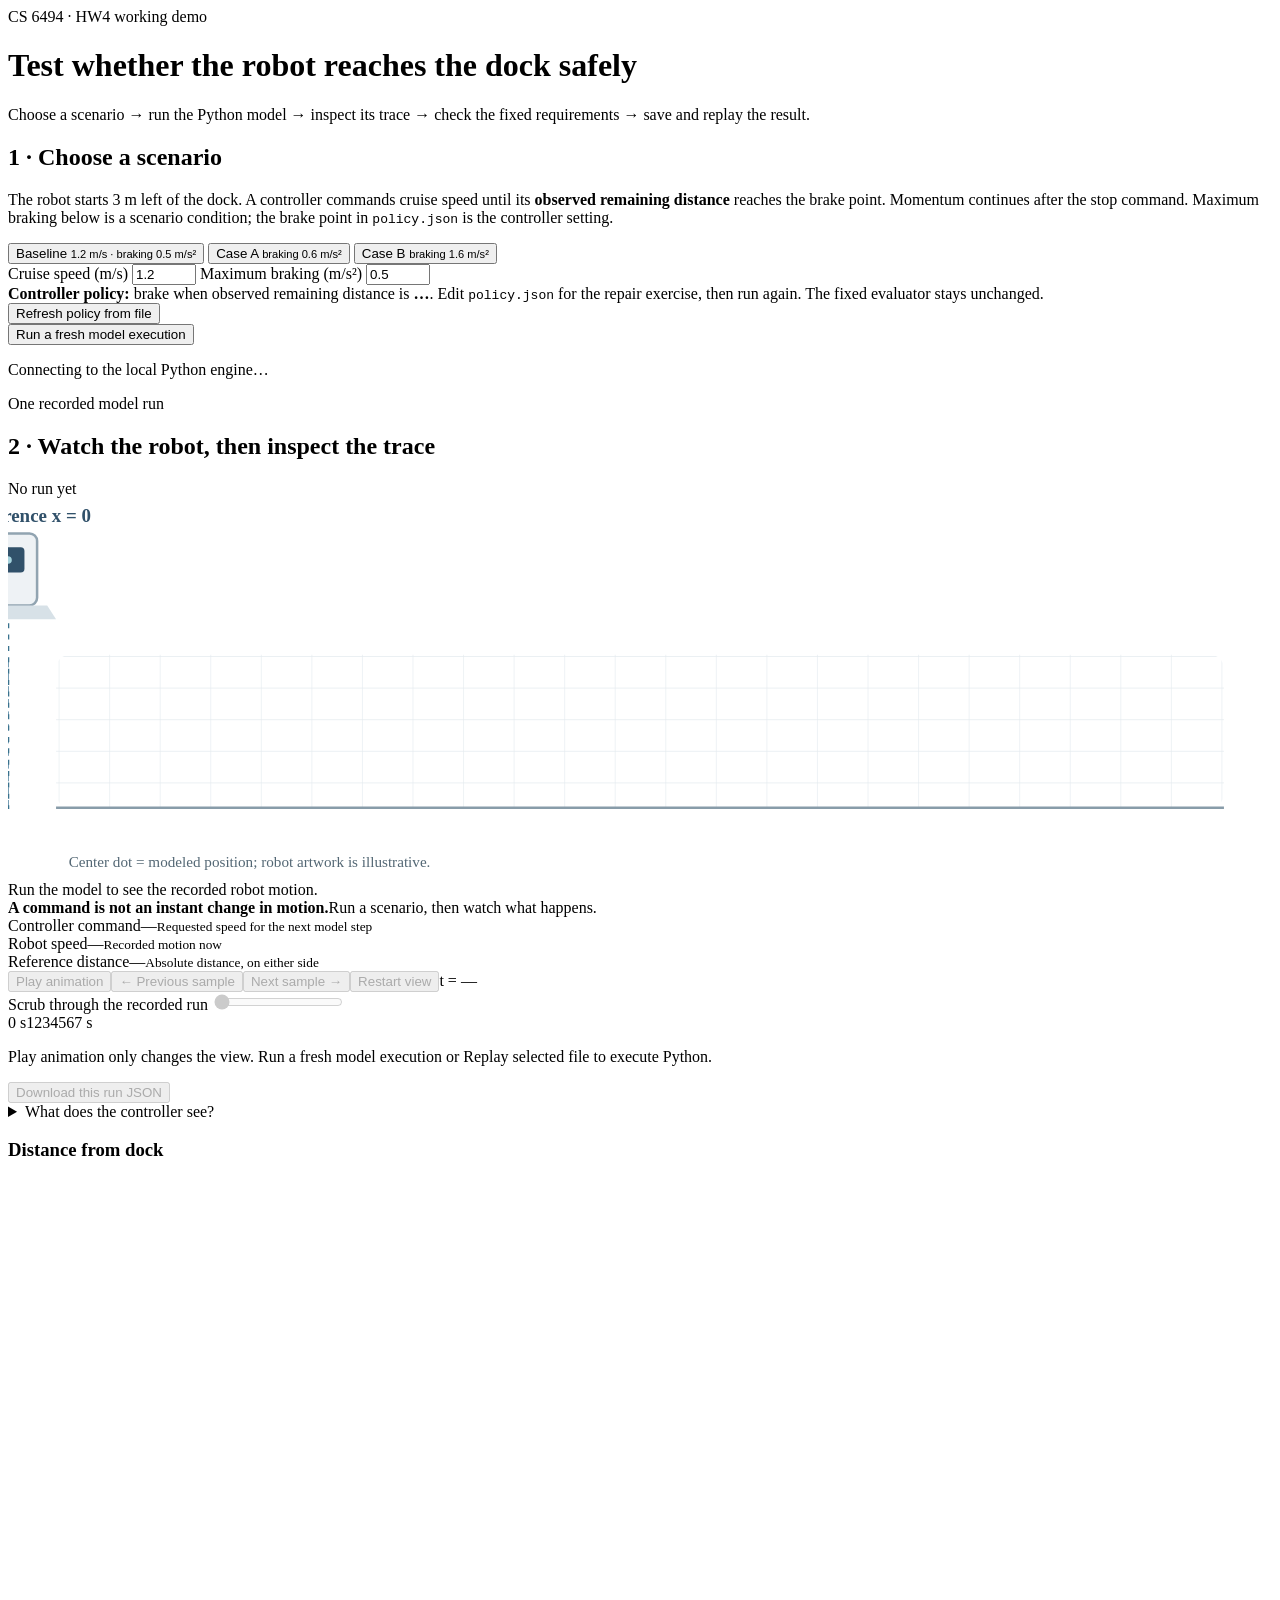
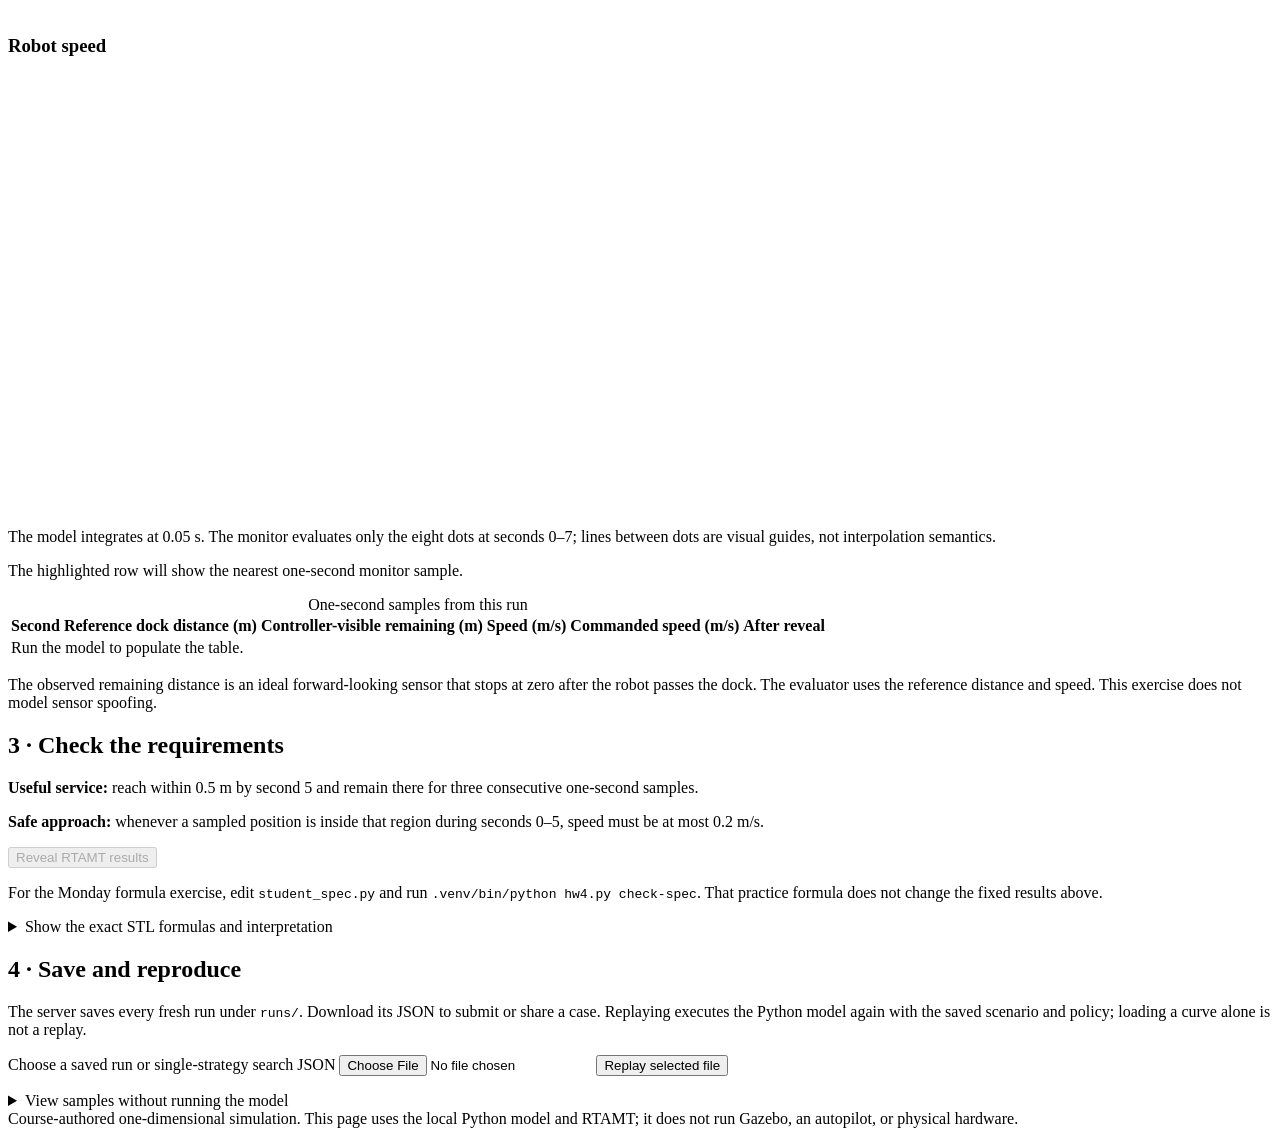
==== labs/robot-docking-hw4/index.html @ 7ea054b8 "Add HW4 robot docking student starter and STL exercise" ====
<!doctype html>
<html lang="en">
<head>
  <meta charset="utf-8">
  <meta name="viewport" content="width=device-width,initial-scale=1">
  <title>HW4 robot docking lab — CS 6494</title>
  <link rel="stylesheet" href="/style.css">
  <script src="/app.js" defer></script>
</head>
<body>
  <header>
    <div class="eyebrow">CS 6494 · HW4 working demo</div>
    <h1>Test whether the robot reaches the dock safely</h1>
    <p>Choose a scenario → run the Python model → inspect its trace → check the fixed requirements → save and replay the result.</p>
  </header>
  <main>
    <section class="panel controls" aria-labelledby="choose-heading">
      <h2 id="choose-heading">1 · Choose a scenario</h2>
      <p>The robot starts 3 m left of the dock. A controller commands cruise speed until its <strong>observed remaining distance</strong> reaches the brake point. Momentum continues after the stop command. Maximum braking below is a scenario condition; the brake point in <code>policy.json</code> is the controller setting.</p>
      <div class="presets">
        <button type="button" id="preset-baseline">Baseline <small>1.2 m/s · braking 0.5 m/s²</small></button>
        <button type="button" id="preset-a">Case A <small>braking 0.6 m/s²</small></button>
        <button type="button" id="preset-b">Case B <small>braking 1.6 m/s²</small></button>
      </div>
      <label for="speed">Cruise speed (m/s)</label>
      <input id="speed" type="number" min="0.3" max="1.8" step="0.05" value="1.2">
      <label for="braking">Maximum braking (m/s²)</label>
      <input id="braking" type="number" min="0.2" max="2.5" step="0.05" value="0.5">
      <div class="policy"><strong>Controller policy:</strong> brake when observed remaining distance is <strong id="brake-at">…</strong>. Edit <code>policy.json</code> for the repair exercise, then run again. The fixed evaluator stays unchanged.</div>
      <button type="button" id="refresh-policy" class="quiet">Refresh policy from file</button>
      <div class="action-row"><button type="button" id="run" class="primary">Run a fresh model execution</button></div>
      <p id="status" role="status" aria-live="polite">Connecting to the local Python engine…</p>
    </section>

    <section class="panel visual" aria-labelledby="trace-heading">
      <div class="section-line"><div><span class="eyebrow">One recorded model run</span><h2 id="trace-heading">2 · Watch the robot, then inspect the trace</h2></div><span id="run-id" class="run-id">No run yet</span></div>
      <div class="scene-wrap">
        <svg id="scene" viewBox="0 0 1000 300" role="img" aria-labelledby="scene-title scene-description">
          <title id="scene-title">Robot and docking region</title>
          <desc id="scene-description">A wheeled delivery robot moves along one track. The floor dot at its center is the modeled point position. The dock marker is not a wall or collision model.</desc>
          <defs><pattern id="track-grid" width="40" height="25" patternUnits="userSpaceOnUse"><path d="M40 0H0V25" fill="none" stroke="#e5ebef"/></pattern></defs>
          <rect x="38" y="124" width="924" height="121" rx="11" fill="url(#track-grid)"/>
          <rect id="service-zone" y="128" height="116" rx="6" fill="#e6f0f5"/>
          <line id="zone-left" y1="129" y2="245" stroke="#6692ac" stroke-dasharray="5 5"/>
          <line id="zone-right" y1="129" y2="245" stroke="#6692ac" stroke-dasharray="5 5"/>
          <line x1="38" y1="245" x2="962" y2="245" stroke="#889ca9" stroke-width="2"/>
          <line id="dock-line" y1="99" y2="246" stroke="#39728e" stroke-width="2" stroke-dasharray="4 5"/>
          <g id="dock-marker"><rect x="-23" y="28" width="46" height="57" rx="6" fill="#eef2f5" stroke="#91a4b1" stroke-width="2"/><rect x="-13" y="39" width="26" height="20" rx="3" fill="#31516a"/><circle cy="49" r="3" fill="#a5d3dd"/><path d="M-31 85H31L38 96H-38Z" fill="#d7e1e7"/></g>
          <text id="dock-label" y="19" text-anchor="middle" fill="#31516a" font-size="15" font-weight="700">Dock reference x = 0</text>
          <text id="zone-label" y="117" text-anchor="end" fill="#31516a" font-size="13">Within ±0.5 m →</text>
          <g id="scene-ticks" fill="#536774" font-size="12" text-anchor="middle"></g>
          <text id="scene-time" x="52" y="30" fill="#243746" font-size="17" font-weight="700"></text>
          <text id="scene-position" x="948" y="292" text-anchor="end" fill="#243746" font-size="14" font-weight="700"></text>
          <g id="robot-figure" visibility="hidden">
            <ellipse cy="231" rx="46" ry="7" fill="#243746" opacity=".12"/>
            <rect x="-38" y="161" width="76" height="52" rx="12" fill="#f7fafb" stroke="#526775" stroke-width="2"/>
            <path d="M-37 193H37V204Q37 213 28 213H-28Q-37 213-37 204Z" fill="#aa1029"/>
            <rect x="-24" y="138" width="45" height="23" rx="4" fill="#d7bd93" stroke="#a58e66"/><path d="M-3 139V161" stroke="#f7eacb" stroke-width="6"/>
            <rect x="25" y="170" width="13" height="11" rx="3" fill="#31516a"/><circle cx="31" cy="175" r="2.5" fill="#a9d9e6"/>
            <circle cx="-22" cy="212" r="10" fill="#273d4d"/><circle cx="22" cy="212" r="10" fill="#273d4d"/><circle cx="-22" cy="212" r="4" fill="#9db0bc"/><circle cx="22" cy="212" r="4" fill="#9db0bc"/>
            <line y1="226" y2="242" stroke="#182634" stroke-width="2"/><circle cy="244" r="4.5" fill="#182634"/>
            <g id="robot-command"><rect x="-68" y="99" width="136" height="28" rx="6" fill="#fff2df" stroke="#d4bb8b"/><text id="robot-command-text" y="118" text-anchor="middle" fill="#735116" font-size="12" font-weight="700"></text></g>
          </g>
          <text x="48" y="292" fill="#536774" font-size="12">Center dot = modeled position; robot artwork is illustrative.</text>
        </svg>
        <div id="scene-empty" class="scene-empty">Run the model to see the recorded robot motion.</div>
      </div>
      <div class="moment" aria-live="polite"><strong id="moment-summary">A command is not an instant change in motion.</strong><span id="moment-detail">Run a scenario, then watch what happens.</span></div>
      <div class="readout-grid">
        <div><span>Controller command</span><output id="command-value">—</output><small>Requested speed for the next model step</small></div>
        <div><span>Robot speed</span><output id="speed-value">—</output><small>Recorded motion now</small></div>
        <div><span>Reference distance</span><output id="distance-value">—</output><small>Absolute distance, on either side</small></div>
      </div>
      <div class="playback-controls">
        <div class="action-row"><button type="button" id="animate" class="quiet" disabled>Play animation</button><button type="button" id="previous-sample" class="quiet" disabled>← Previous sample</button><button type="button" id="next-sample" class="quiet" disabled>Next sample →</button><button type="button" id="restart-view" class="quiet" disabled>Restart view</button><span id="playback-time" class="playback-time">t = —</span></div>
        <label for="playhead">Scrub through the recorded run</label>
        <input id="playhead" type="range" min="0" max="7" step="1" value="0" disabled aria-label="Time in the recorded run">
        <div class="timeline-ticks" aria-hidden="true"><span>0 s</span><span>1</span><span>2</span><span>3</span><span>4</span><span>5</span><span>6</span><span>7 s</span></div>
        <p id="playback-note" class="muted">Play animation only changes the view. Run a fresh model execution or Replay selected file to execute Python.</p>
        <div class="action-row"><button type="button" id="download" class="quiet" disabled>Download this run JSON</button></div>
      </div>
      <details class="observation"><summary>What does the controller see?</summary><div class="observation-values"><div>Forward-looking remaining distance <output id="observed-value">—</output></div><div>Reference distance <output id="reference-value">—</output></div><div>Signed position <output id="signed-value">—</output></div></div><p>The controller's remaining-distance observation stops at zero after the robot passes the dock. Reference distance can increase again. This is the supplied observation model, not sensor spoofing.</p></details>
      <div class="charts">
        <div><h3>Distance from dock</h3><svg id="distance-chart" viewBox="0 0 760 260" role="group" aria-label="Distance at one-second samples; choose a dot to move the robot"></svg></div>
        <div><h3>Robot speed</h3><svg id="speed-chart" viewBox="0 0 760 260" role="group" aria-label="Speed at one-second samples; choose a dot to move the robot"></svg></div>
      </div>
      <p class="muted">The model integrates at 0.05 s. The monitor evaluates only the eight dots at seconds 0–7; lines between dots are visual guides, not interpolation semantics.</p>
      <p id="sample-focus" class="muted">The highlighted row will show the nearest one-second monitor sample.</p>
      <p id="trace-highlights" class="trace-highlights" hidden></p>
      <div class="table-wrap"><table><caption>One-second samples from this run</caption><thead><tr><th scope="col">Second</th><th scope="col">Reference dock distance (m)</th><th scope="col">Controller-visible remaining (m)</th><th scope="col">Speed (m/s)</th><th scope="col">Commanded speed (m/s)</th><th scope="col">After reveal</th></tr></thead><tbody id="sample-rows"><tr><td colspan="6">Run the model to populate the table.</td></tr></tbody></table></div>
      <p class="muted">The observed remaining distance is an ideal forward-looking sensor that stops at zero after the robot passes the dock. The evaluator uses the reference distance and speed. This exercise does not model sensor spoofing.</p>
    </section>

    <section class="panel requirements" aria-labelledby="check-heading">
      <h2 id="check-heading">3 · Check the requirements</h2>
      <p><strong>Useful service:</strong> reach within 0.5 m by second 5 and remain there for three consecutive one-second samples.</p>
      <p><strong>Safe approach:</strong> whenever a sampled position is inside that region during seconds 0–5, speed must be at most 0.2 m/s.</p>
      <button type="button" id="reveal" class="primary" disabled>Reveal RTAMT results</button>
      <div id="results" class="results" hidden></div>
      <p class="muted">For the Monday formula exercise, edit <code>student_spec.py</code> and run <code>.venv/bin/python hw4.py check-spec</code>. That practice formula does not change the fixed results above.</p>
      <details><summary>Show the exact STL formulas and interpretation</summary><pre id="formulae"></pre><p>RTAMT uses discrete time at one-second spacing. The speed formula uses dimensionless distance and speed terms scaled by 0.5 m and 0.2 m/s; its score is not added to a margin in metres. At zero robustness, inspect strict versus inclusive predicates. If the robot never enters, the conditional speed rule is logically true, while its antecedent is marked NOT EXERCISED; that does not demonstrate safe docking.</p></details>
    </section>

    <section class="panel replay" aria-labelledby="replay-heading">
      <h2 id="replay-heading">4 · Save and reproduce</h2>
      <p>The server saves every fresh run under <code>runs/</code>. Download its JSON to submit or share a case. Replaying executes the Python model again with the saved scenario and policy; loading a curve alone is not a replay.</p>
      <label for="saved-file">Choose a saved run or single-strategy search JSON</label>
      <input id="saved-file" type="file" accept="application/json,.json">
      <button type="button" id="replay-file" class="quiet">Replay selected file</button>
      <p id="replay-status" role="status" aria-live="polite"></p>
      <details><summary>View samples without running the model</summary><p>Use this only to inspect a saved JSON record. It does not verify the file, execute Python, or calculate a new verdict. A record with only one-second states will show sample-only playback.</p><label for="view-file">Saved JSON to view</label><input id="view-file" type="file" accept="application/json,.json"><button type="button" id="view-file-button" class="quiet">View saved values only</button><p id="view-status" role="status" aria-live="polite"></p></details>
    </section>
  </main>
  <footer>Course-authored one-dimensional simulation. This page uses the local Python model and RTAMT; it does not run Gazebo, an autopilot, or physical hardware.</footer>
</body>
</html>
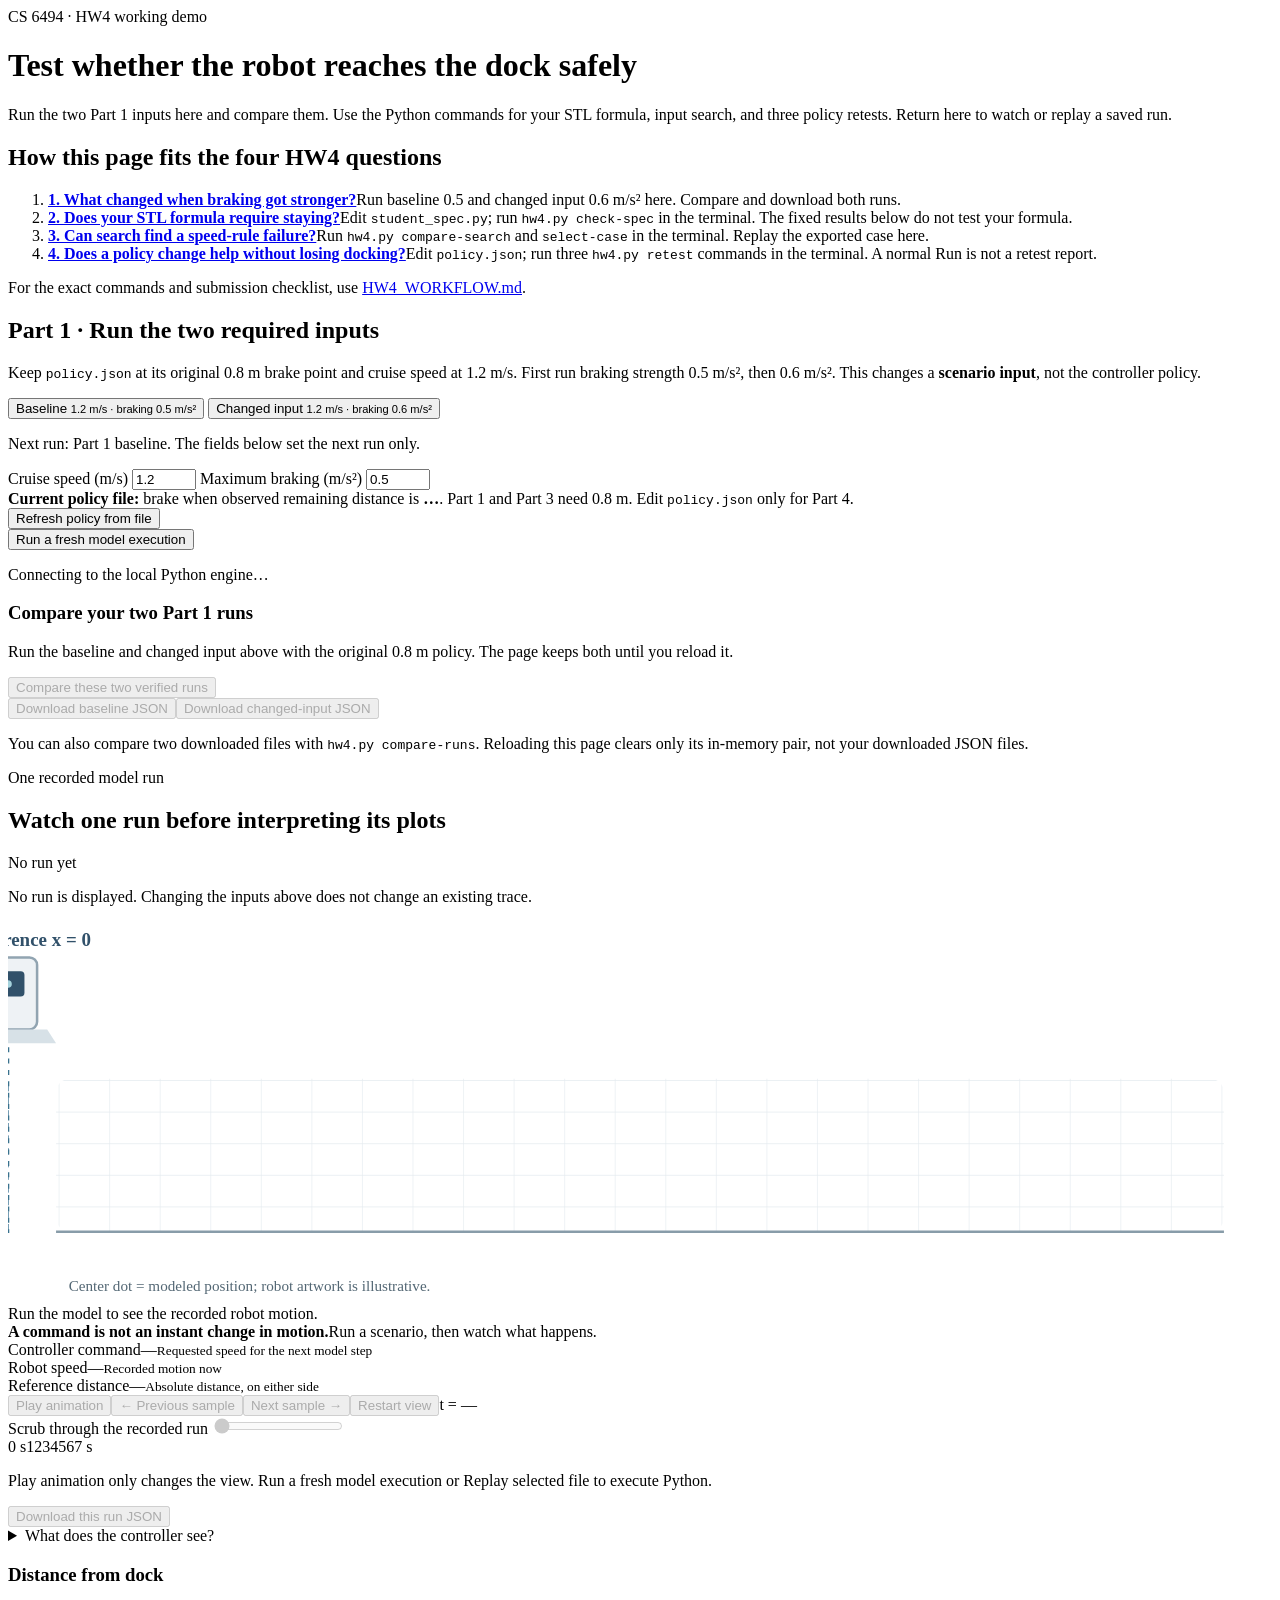
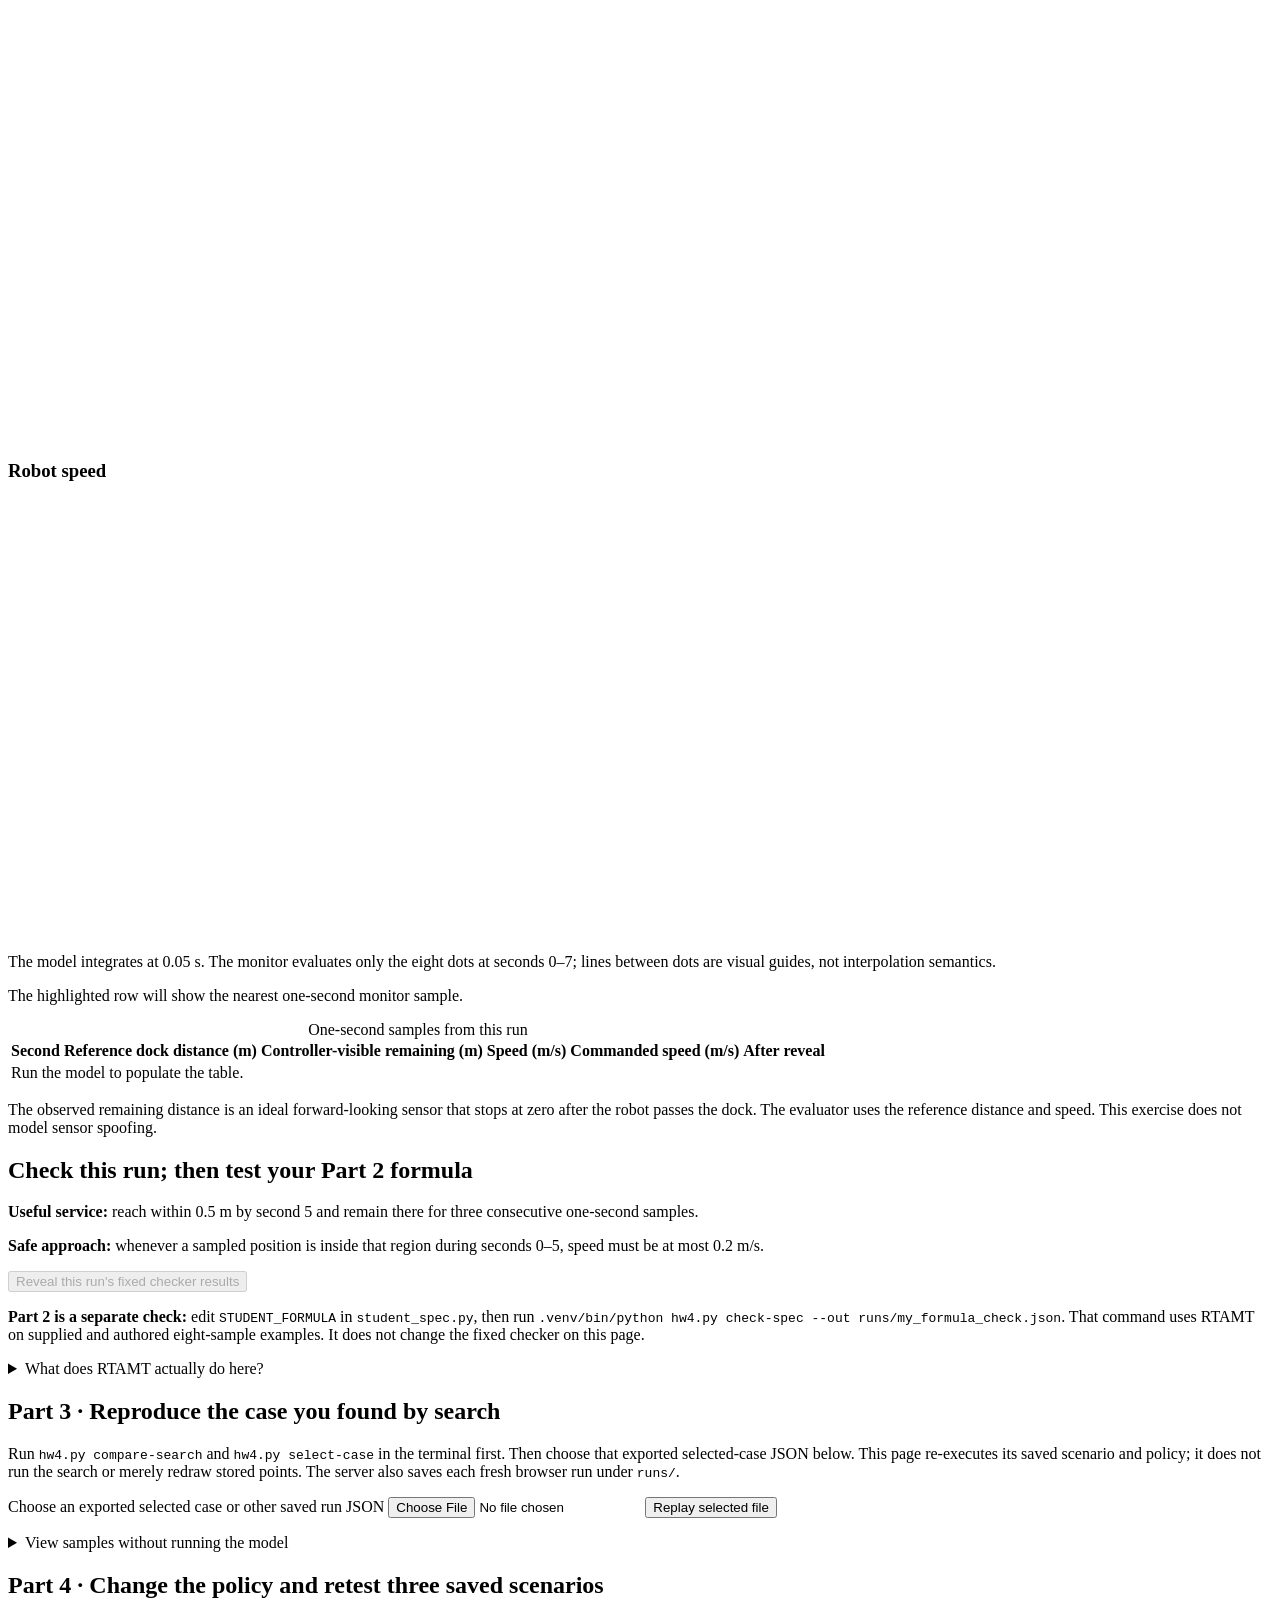
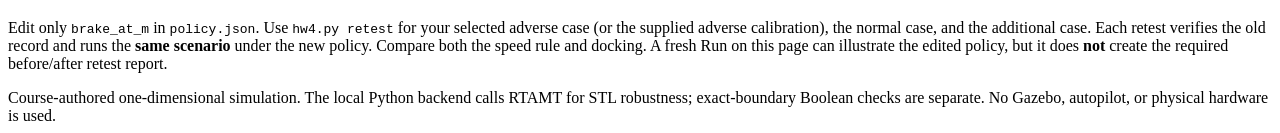
==== commit afcf8455: "Align HW4 demo with assignment workflow and show RTAMT role" ====
--- a/labs/robot-docking-hw4/index.html
+++ b/labs/robot-docking-hw4/index.html
@@ -11,29 +11,48 @@
   <header>
     <div class="eyebrow">CS 6494 · HW4 working demo</div>
     <h1>Test whether the robot reaches the dock safely</h1>
-    <p>Choose a scenario → run the Python model → inspect its trace → check the fixed requirements → save and replay the result.</p>
+    <p>Run the two Part 1 inputs here and compare them. Use the Python commands for your STL formula, input search, and three policy retests. Return here to watch or replay a saved run.</p>
   </header>
+  <nav class="homework-map" aria-label="How this page fits HW4">
+    <h2>How this page fits the four HW4 questions</h2>
+    <ol>
+      <li><a href="#part1"><strong>1. What changed when braking got stronger?</strong></a><span>Run baseline 0.5 and changed input 0.6 m/s² here. Compare and download both runs.</span></li>
+      <li><a href="#part2"><strong>2. Does your STL formula require staying?</strong></a><span>Edit <code>student_spec.py</code>; run <code>hw4.py check-spec</code> in the terminal. The fixed results below do not test your formula.</span></li>
+      <li><a href="#part3"><strong>3. Can search find a speed-rule failure?</strong></a><span>Run <code>hw4.py compare-search</code> and <code>select-case</code> in the terminal. Replay the exported case here.</span></li>
+      <li><a href="#part4"><strong>4. Does a policy change help without losing docking?</strong></a><span>Edit <code>policy.json</code>; run three <code>hw4.py retest</code> commands in the terminal. A normal Run is not a retest report.</span></li>
+    </ol>
+    <p>For the exact commands and submission checklist, use <a href="https://github.com/iotrustlab-teaching/cs6494-fall2026-students/blob/main/labs/robot-docking-hw4/HW4_WORKFLOW.md">HW4_WORKFLOW.md</a>.</p>
+  </nav>
   <main>
-    <section class="panel controls" aria-labelledby="choose-heading">
-      <h2 id="choose-heading">1 · Choose a scenario</h2>
-      <p>The robot starts 3 m left of the dock. A controller commands cruise speed until its <strong>observed remaining distance</strong> reaches the brake point. Momentum continues after the stop command. Maximum braking below is a scenario condition; the brake point in <code>policy.json</code> is the controller setting.</p>
+    <section class="panel controls" id="part1" aria-labelledby="choose-heading">
+      <h2 id="choose-heading">Part 1 · Run the two required inputs</h2>
+      <p>Keep <code>policy.json</code> at its original 0.8 m brake point and cruise speed at 1.2 m/s. First run braking strength 0.5 m/s², then 0.6 m/s². This changes a <strong>scenario input</strong>, not the controller policy.</p>
       <div class="presets">
-        <button type="button" id="preset-baseline">Baseline <small>1.2 m/s · braking 0.5 m/s²</small></button>
-        <button type="button" id="preset-a">Case A <small>braking 0.6 m/s²</small></button>
-        <button type="button" id="preset-b">Case B <small>braking 1.6 m/s²</small></button>
+        <button type="button" id="preset-baseline" aria-pressed="true">Baseline <small>1.2 m/s · braking 0.5 m/s²</small></button>
+        <button type="button" id="preset-a" aria-pressed="false">Changed input <small>1.2 m/s · braking 0.6 m/s²</small></button>
       </div>
+      <p id="next-run-role" class="muted">Next run: Part 1 baseline. The fields below set the next run only.</p>
       <label for="speed">Cruise speed (m/s)</label>
       <input id="speed" type="number" min="0.3" max="1.8" step="0.05" value="1.2">
       <label for="braking">Maximum braking (m/s²)</label>
       <input id="braking" type="number" min="0.2" max="2.5" step="0.05" value="0.5">
-      <div class="policy"><strong>Controller policy:</strong> brake when observed remaining distance is <strong id="brake-at">…</strong>. Edit <code>policy.json</code> for the repair exercise, then run again. The fixed evaluator stays unchanged.</div>
+      <div class="policy"><strong>Current policy file:</strong> brake when observed remaining distance is <strong id="brake-at">…</strong>. Part 1 and Part 3 need 0.8 m. Edit <code>policy.json</code> only for Part 4.</div>
       <button type="button" id="refresh-policy" class="quiet">Refresh policy from file</button>
       <div class="action-row"><button type="button" id="run" class="primary">Run a fresh model execution</button></div>
       <p id="status" role="status" aria-live="polite">Connecting to the local Python engine…</p>
+      <div class="part1-compare">
+        <h3>Compare your two Part 1 runs</h3>
+        <p id="part1-status" role="status">Run the baseline and changed input above with the original 0.8 m policy. The page keeps both until you reload it.</p>
+        <button type="button" id="compare-part1" class="quiet" disabled>Compare these two verified runs</button>
+        <div id="compare-results" class="results" hidden></div>
+        <div class="action-row"><button type="button" id="download-baseline" class="quiet" disabled>Download baseline JSON</button><button type="button" id="download-changed" class="quiet" disabled>Download changed-input JSON</button><button type="button" id="download-comparison" class="quiet" hidden>Download comparison JSON</button></div>
+        <p class="muted">You can also compare two downloaded files with <code>hw4.py compare-runs</code>. Reloading this page clears only its in-memory pair, not your downloaded JSON files.</p>
+      </div>
     </section>
 
     <section class="panel visual" aria-labelledby="trace-heading">
-      <div class="section-line"><div><span class="eyebrow">One recorded model run</span><h2 id="trace-heading">2 · Watch the robot, then inspect the trace</h2></div><span id="run-id" class="run-id">No run yet</span></div>
+      <div class="section-line"><div><span class="eyebrow">One recorded model run</span><h2 id="trace-heading">Watch one run before interpreting its plots</h2></div><span id="run-id" class="run-id">No run yet</span></div>
+      <p id="shown-run" class="shown-run">No run is displayed. Changing the inputs above does not change an existing trace.</p>
       <div class="scene-wrap">
         <svg id="scene" viewBox="0 0 1000 300" role="img" aria-labelledby="scene-title scene-description">
           <title id="scene-title">Robot and docking region</title>
@@ -91,26 +110,30 @@
       <p class="muted">The observed remaining distance is an ideal forward-looking sensor that stops at zero after the robot passes the dock. The evaluator uses the reference distance and speed. This exercise does not model sensor spoofing.</p>
     </section>
 
-    <section class="panel requirements" aria-labelledby="check-heading">
-      <h2 id="check-heading">3 · Check the requirements</h2>
+    <section class="panel requirements" id="part2" aria-labelledby="check-heading">
+      <h2 id="check-heading">Check this run; then test your Part 2 formula</h2>
       <p><strong>Useful service:</strong> reach within 0.5 m by second 5 and remain there for three consecutive one-second samples.</p>
       <p><strong>Safe approach:</strong> whenever a sampled position is inside that region during seconds 0–5, speed must be at most 0.2 m/s.</p>
-      <button type="button" id="reveal" class="primary" disabled>Reveal RTAMT results</button>
+      <button type="button" id="reveal" class="primary" disabled>Reveal this run's fixed checker results</button>
       <div id="results" class="results" hidden></div>
-      <p class="muted">For the Monday formula exercise, edit <code>student_spec.py</code> and run <code>.venv/bin/python hw4.py check-spec</code>. That practice formula does not change the fixed results above.</p>
-      <details><summary>Show the exact STL formulas and interpretation</summary><pre id="formulae"></pre><p>RTAMT uses discrete time at one-second spacing. The speed formula uses dimensionless distance and speed terms scaled by 0.5 m and 0.2 m/s; its score is not added to a margin in metres. At zero robustness, inspect strict versus inclusive predicates. If the robot never enters, the conditional speed rule is logically true, while its antecedent is marked NOT EXERCISED; that does not demonstrate safe docking.</p></details>
+      <p><strong>Part 2 is a separate check:</strong> edit <code>STUDENT_FORMULA</code> in <code>student_spec.py</code>, then run <code>.venv/bin/python hw4.py check-spec --out runs/my_formula_check.json</code>. That command uses RTAMT on supplied and authored eight-sample examples. It does not change the fixed checker on this page.</p>
+      <details><summary>What does RTAMT actually do here?</summary><p>The Python model produces motion states every 0.05 s. We extract eight whole-second samples. RTAMT evaluates the fixed STL formulas on those samples and returns service and speed robustness scores. A direct check of the same samples decides PASS/FAIL at exact inclusive boundaries, where a zero score alone can be ambiguous. The Part 3 PSY-TaLiRo search minimizes RTAMT's fixed speed score; it does not search your editable student formula.</p><pre id="formulae"></pre><p>The speed formula uses dimensionless distance and speed terms scaled by 0.5 m and 0.2 m/s; its score is not added to a margin in metres. If the robot never enters, the conditional speed rule is logically true but marked NOT EXERCISED; that does not demonstrate docking.</p></details>
     </section>
 
-    <section class="panel replay" aria-labelledby="replay-heading">
-      <h2 id="replay-heading">4 · Save and reproduce</h2>
-      <p>The server saves every fresh run under <code>runs/</code>. Download its JSON to submit or share a case. Replaying executes the Python model again with the saved scenario and policy; loading a curve alone is not a replay.</p>
-      <label for="saved-file">Choose a saved run or single-strategy search JSON</label>
+    <section class="panel replay" id="part3" aria-labelledby="replay-heading">
+      <h2 id="replay-heading">Part 3 · Reproduce the case you found by search</h2>
+      <p>Run <code>hw4.py compare-search</code> and <code>hw4.py select-case</code> in the terminal first. Then choose that exported selected-case JSON below. This page re-executes its saved scenario and policy; it does not run the search or merely redraw stored points. The server also saves each fresh browser run under <code>runs/</code>.</p>
+      <label for="saved-file">Choose an exported selected case or other saved run JSON</label>
       <input id="saved-file" type="file" accept="application/json,.json">
       <button type="button" id="replay-file" class="quiet">Replay selected file</button>
       <p id="replay-status" role="status" aria-live="polite"></p>
       <details><summary>View samples without running the model</summary><p>Use this only to inspect a saved JSON record. It does not verify the file, execute Python, or calculate a new verdict. A record with only one-second states will show sample-only playback.</p><label for="view-file">Saved JSON to view</label><input id="view-file" type="file" accept="application/json,.json"><button type="button" id="view-file-button" class="quiet">View saved values only</button><p id="view-status" role="status" aria-live="polite"></p></details>
     </section>
+    <section class="panel followup" id="part4" aria-labelledby="part4-heading">
+      <h2 id="part4-heading">Part 4 · Change the policy and retest three saved scenarios</h2>
+      <p>Edit only <code>brake_at_m</code> in <code>policy.json</code>. Use <code>hw4.py retest</code> for your selected adverse case (or the supplied adverse calibration), the normal case, and the additional case. Each retest verifies the old record and runs the <strong>same scenario</strong> under the new policy. Compare both the speed rule and docking. A fresh Run on this page can illustrate the edited policy, but it does <strong>not</strong> create the required before/after retest report.</p>
+    </section>
   </main>
-  <footer>Course-authored one-dimensional simulation. This page uses the local Python model and RTAMT; it does not run Gazebo, an autopilot, or physical hardware.</footer>
+  <footer>Course-authored one-dimensional simulation. The local Python backend calls RTAMT for STL robustness; exact-boundary Boolean checks are separate. No Gazebo, autopilot, or physical hardware is used.</footer>
 </body>
 </html>
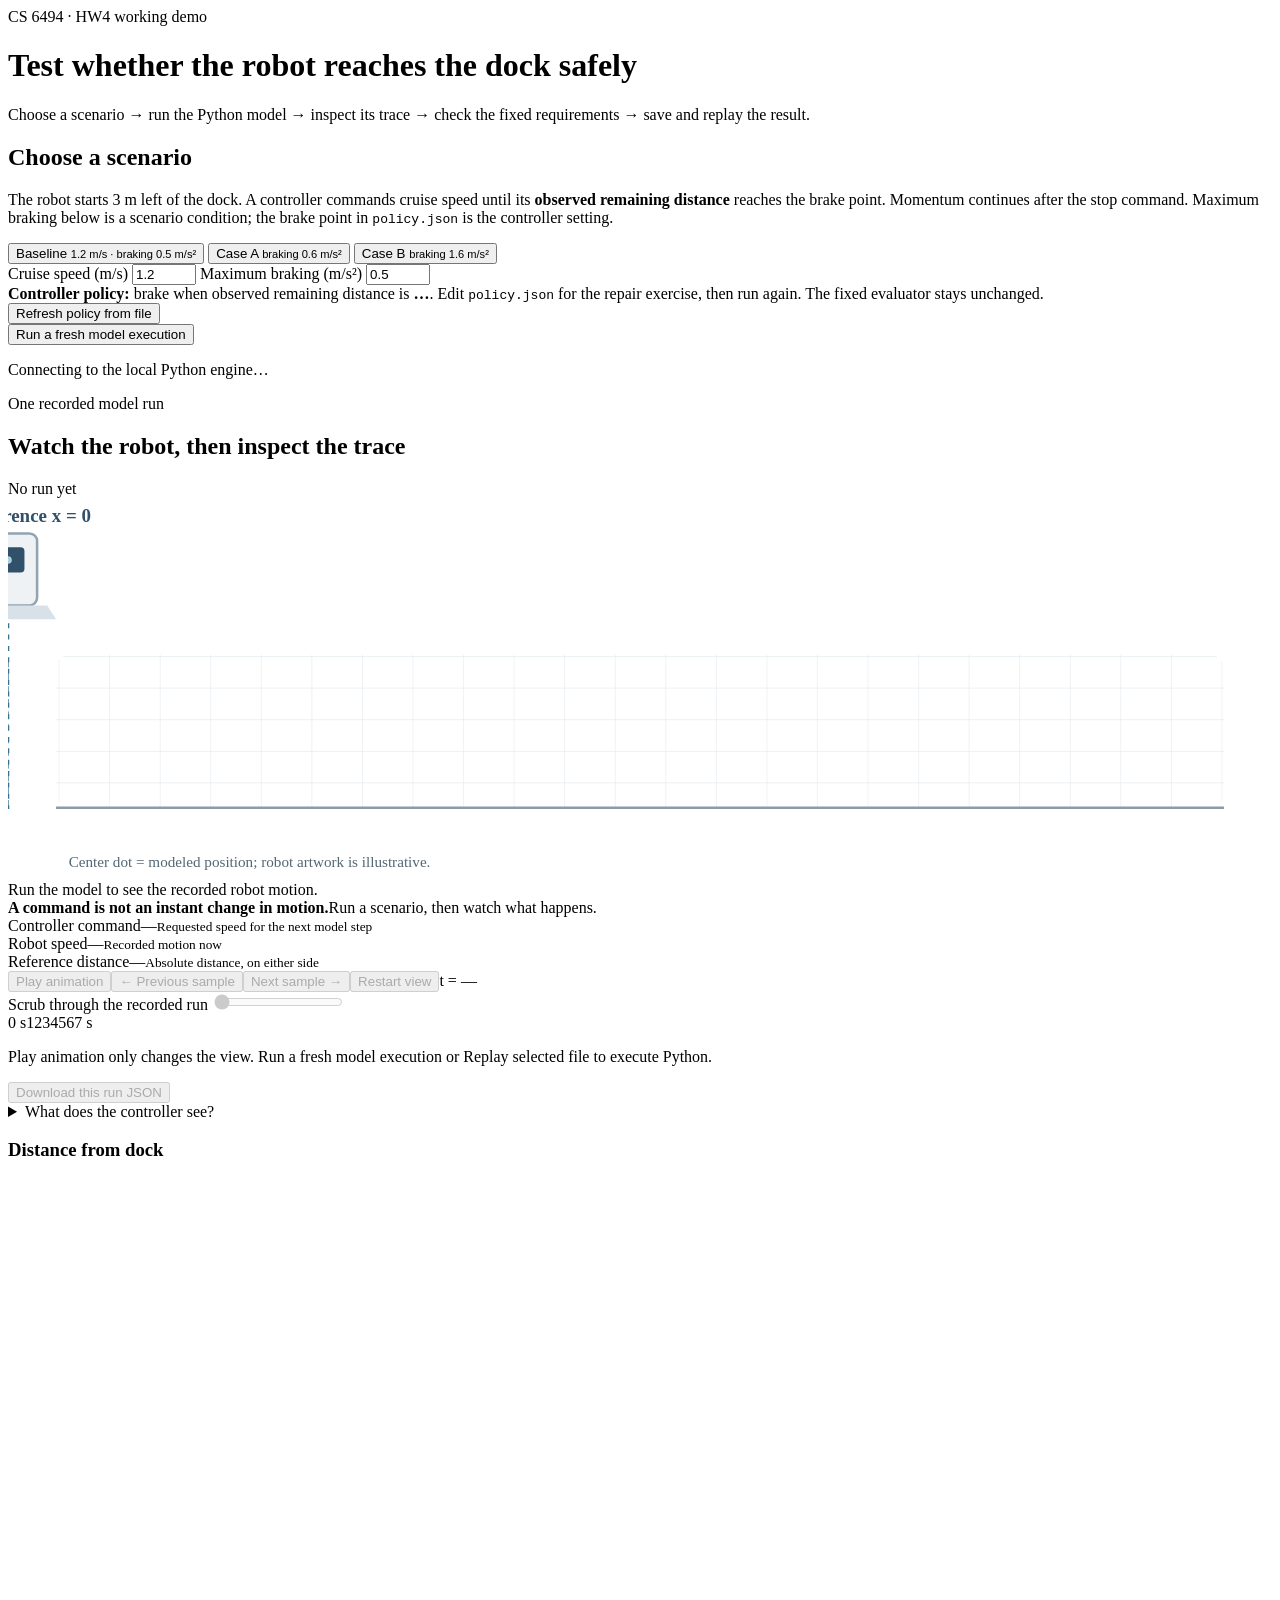
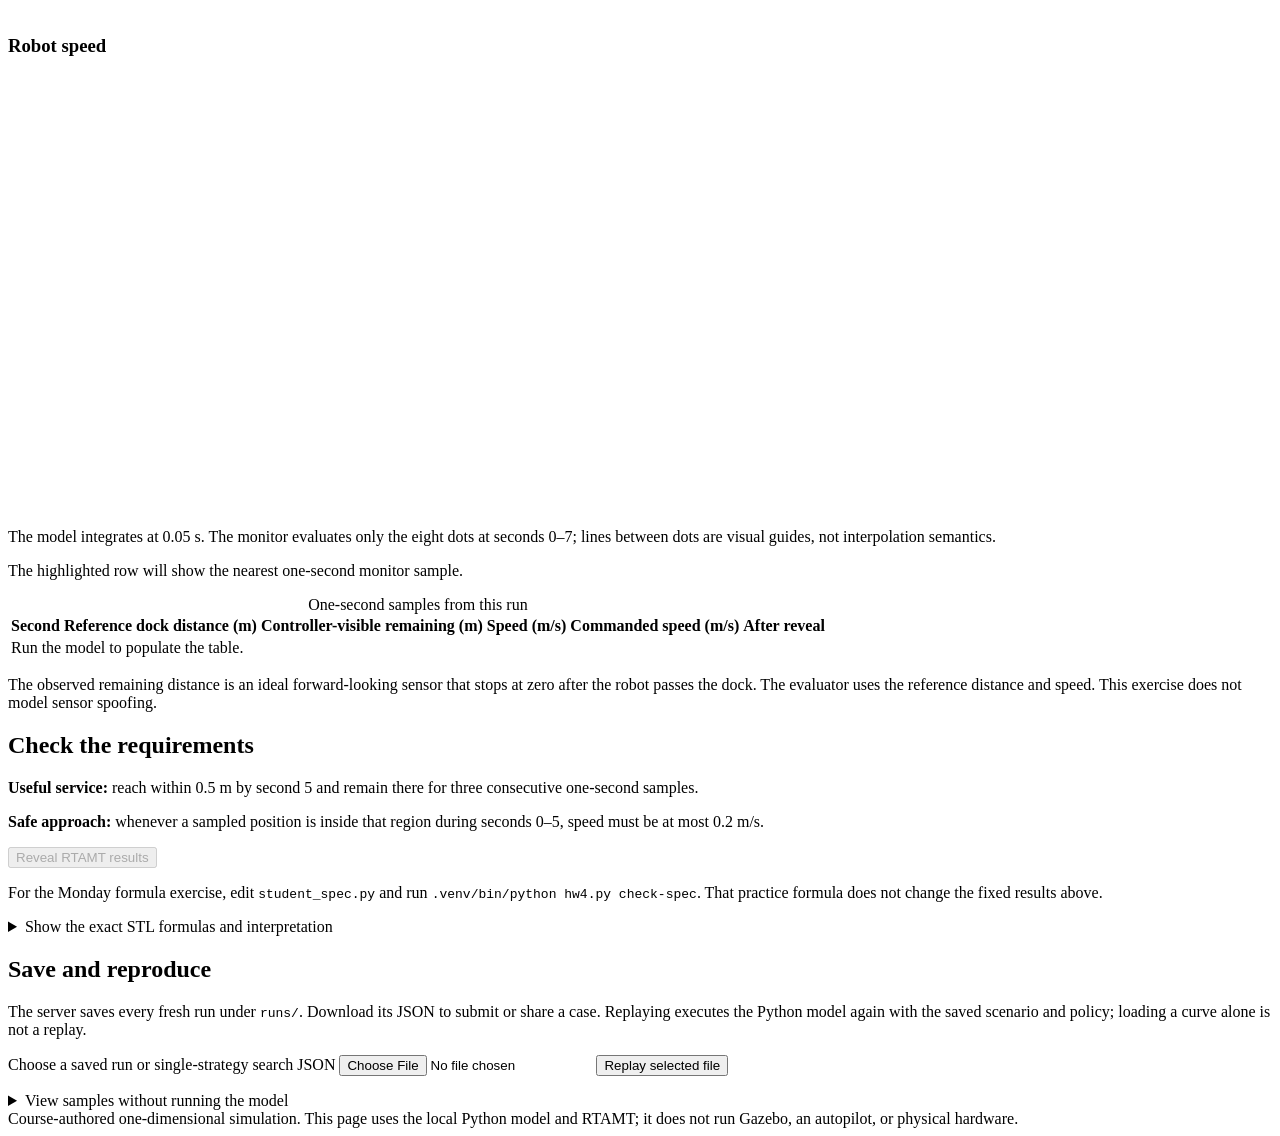
==== commit d0d92251: "Restore tested HW4 demo without numbered sections" ====
--- a/labs/robot-docking-hw4/index.html
+++ b/labs/robot-docking-hw4/index.html
@@ -11,48 +11,29 @@
   <header>
     <div class="eyebrow">CS 6494 · HW4 working demo</div>
     <h1>Test whether the robot reaches the dock safely</h1>
-    <p>Run the two Part 1 inputs here and compare them. Use the Python commands for your STL formula, input search, and three policy retests. Return here to watch or replay a saved run.</p>
+    <p>Choose a scenario → run the Python model → inspect its trace → check the fixed requirements → save and replay the result.</p>
   </header>
-  <nav class="homework-map" aria-label="How this page fits HW4">
-    <h2>How this page fits the four HW4 questions</h2>
-    <ol>
-      <li><a href="#part1"><strong>1. What changed when braking got stronger?</strong></a><span>Run baseline 0.5 and changed input 0.6 m/s² here. Compare and download both runs.</span></li>
-      <li><a href="#part2"><strong>2. Does your STL formula require staying?</strong></a><span>Edit <code>student_spec.py</code>; run <code>hw4.py check-spec</code> in the terminal. The fixed results below do not test your formula.</span></li>
-      <li><a href="#part3"><strong>3. Can search find a speed-rule failure?</strong></a><span>Run <code>hw4.py compare-search</code> and <code>select-case</code> in the terminal. Replay the exported case here.</span></li>
-      <li><a href="#part4"><strong>4. Does a policy change help without losing docking?</strong></a><span>Edit <code>policy.json</code>; run three <code>hw4.py retest</code> commands in the terminal. A normal Run is not a retest report.</span></li>
-    </ol>
-    <p>For the exact commands and submission checklist, use <a href="https://github.com/iotrustlab-teaching/cs6494-fall2026-students/blob/main/labs/robot-docking-hw4/HW4_WORKFLOW.md">HW4_WORKFLOW.md</a>.</p>
-  </nav>
   <main>
-    <section class="panel controls" id="part1" aria-labelledby="choose-heading">
-      <h2 id="choose-heading">Part 1 · Run the two required inputs</h2>
-      <p>Keep <code>policy.json</code> at its original 0.8 m brake point and cruise speed at 1.2 m/s. First run braking strength 0.5 m/s², then 0.6 m/s². This changes a <strong>scenario input</strong>, not the controller policy.</p>
+    <section class="panel controls" aria-labelledby="choose-heading">
+      <h2 id="choose-heading">Choose a scenario</h2>
+      <p>The robot starts 3 m left of the dock. A controller commands cruise speed until its <strong>observed remaining distance</strong> reaches the brake point. Momentum continues after the stop command. Maximum braking below is a scenario condition; the brake point in <code>policy.json</code> is the controller setting.</p>
       <div class="presets">
-        <button type="button" id="preset-baseline" aria-pressed="true">Baseline <small>1.2 m/s · braking 0.5 m/s²</small></button>
-        <button type="button" id="preset-a" aria-pressed="false">Changed input <small>1.2 m/s · braking 0.6 m/s²</small></button>
+        <button type="button" id="preset-baseline">Baseline <small>1.2 m/s · braking 0.5 m/s²</small></button>
+        <button type="button" id="preset-a">Case A <small>braking 0.6 m/s²</small></button>
+        <button type="button" id="preset-b">Case B <small>braking 1.6 m/s²</small></button>
       </div>
-      <p id="next-run-role" class="muted">Next run: Part 1 baseline. The fields below set the next run only.</p>
       <label for="speed">Cruise speed (m/s)</label>
       <input id="speed" type="number" min="0.3" max="1.8" step="0.05" value="1.2">
       <label for="braking">Maximum braking (m/s²)</label>
       <input id="braking" type="number" min="0.2" max="2.5" step="0.05" value="0.5">
-      <div class="policy"><strong>Current policy file:</strong> brake when observed remaining distance is <strong id="brake-at">…</strong>. Part 1 and Part 3 need 0.8 m. Edit <code>policy.json</code> only for Part 4.</div>
+      <div class="policy"><strong>Controller policy:</strong> brake when observed remaining distance is <strong id="brake-at">…</strong>. Edit <code>policy.json</code> for the repair exercise, then run again. The fixed evaluator stays unchanged.</div>
       <button type="button" id="refresh-policy" class="quiet">Refresh policy from file</button>
       <div class="action-row"><button type="button" id="run" class="primary">Run a fresh model execution</button></div>
       <p id="status" role="status" aria-live="polite">Connecting to the local Python engine…</p>
-      <div class="part1-compare">
-        <h3>Compare your two Part 1 runs</h3>
-        <p id="part1-status" role="status">Run the baseline and changed input above with the original 0.8 m policy. The page keeps both until you reload it.</p>
-        <button type="button" id="compare-part1" class="quiet" disabled>Compare these two verified runs</button>
-        <div id="compare-results" class="results" hidden></div>
-        <div class="action-row"><button type="button" id="download-baseline" class="quiet" disabled>Download baseline JSON</button><button type="button" id="download-changed" class="quiet" disabled>Download changed-input JSON</button><button type="button" id="download-comparison" class="quiet" hidden>Download comparison JSON</button></div>
-        <p class="muted">You can also compare two downloaded files with <code>hw4.py compare-runs</code>. Reloading this page clears only its in-memory pair, not your downloaded JSON files.</p>
-      </div>
     </section>
 
     <section class="panel visual" aria-labelledby="trace-heading">
-      <div class="section-line"><div><span class="eyebrow">One recorded model run</span><h2 id="trace-heading">Watch one run before interpreting its plots</h2></div><span id="run-id" class="run-id">No run yet</span></div>
-      <p id="shown-run" class="shown-run">No run is displayed. Changing the inputs above does not change an existing trace.</p>
+      <div class="section-line"><div><span class="eyebrow">One recorded model run</span><h2 id="trace-heading">Watch the robot, then inspect the trace</h2></div><span id="run-id" class="run-id">No run yet</span></div>
       <div class="scene-wrap">
         <svg id="scene" viewBox="0 0 1000 300" role="img" aria-labelledby="scene-title scene-description">
           <title id="scene-title">Robot and docking region</title>
@@ -110,30 +91,26 @@
       <p class="muted">The observed remaining distance is an ideal forward-looking sensor that stops at zero after the robot passes the dock. The evaluator uses the reference distance and speed. This exercise does not model sensor spoofing.</p>
     </section>
 
-    <section class="panel requirements" id="part2" aria-labelledby="check-heading">
-      <h2 id="check-heading">Check this run; then test your Part 2 formula</h2>
+    <section class="panel requirements" aria-labelledby="check-heading">
+      <h2 id="check-heading">Check the requirements</h2>
       <p><strong>Useful service:</strong> reach within 0.5 m by second 5 and remain there for three consecutive one-second samples.</p>
       <p><strong>Safe approach:</strong> whenever a sampled position is inside that region during seconds 0–5, speed must be at most 0.2 m/s.</p>
-      <button type="button" id="reveal" class="primary" disabled>Reveal this run's fixed checker results</button>
+      <button type="button" id="reveal" class="primary" disabled>Reveal RTAMT results</button>
       <div id="results" class="results" hidden></div>
-      <p><strong>Part 2 is a separate check:</strong> edit <code>STUDENT_FORMULA</code> in <code>student_spec.py</code>, then run <code>.venv/bin/python hw4.py check-spec --out runs/my_formula_check.json</code>. That command uses RTAMT on supplied and authored eight-sample examples. It does not change the fixed checker on this page.</p>
-      <details><summary>What does RTAMT actually do here?</summary><p>The Python model produces motion states every 0.05 s. We extract eight whole-second samples. RTAMT evaluates the fixed STL formulas on those samples and returns service and speed robustness scores. A direct check of the same samples decides PASS/FAIL at exact inclusive boundaries, where a zero score alone can be ambiguous. The Part 3 PSY-TaLiRo search minimizes RTAMT's fixed speed score; it does not search your editable student formula.</p><pre id="formulae"></pre><p>The speed formula uses dimensionless distance and speed terms scaled by 0.5 m and 0.2 m/s; its score is not added to a margin in metres. If the robot never enters, the conditional speed rule is logically true but marked NOT EXERCISED; that does not demonstrate docking.</p></details>
+      <p class="muted">For the Monday formula exercise, edit <code>student_spec.py</code> and run <code>.venv/bin/python hw4.py check-spec</code>. That practice formula does not change the fixed results above.</p>
+      <details><summary>Show the exact STL formulas and interpretation</summary><pre id="formulae"></pre><p>RTAMT uses discrete time at one-second spacing. The speed formula uses dimensionless distance and speed terms scaled by 0.5 m and 0.2 m/s; its score is not added to a margin in metres. At zero robustness, inspect strict versus inclusive predicates. If the robot never enters, the conditional speed rule is logically true, while its antecedent is marked NOT EXERCISED; that does not demonstrate safe docking.</p></details>
     </section>
 
-    <section class="panel replay" id="part3" aria-labelledby="replay-heading">
-      <h2 id="replay-heading">Part 3 · Reproduce the case you found by search</h2>
-      <p>Run <code>hw4.py compare-search</code> and <code>hw4.py select-case</code> in the terminal first. Then choose that exported selected-case JSON below. This page re-executes its saved scenario and policy; it does not run the search or merely redraw stored points. The server also saves each fresh browser run under <code>runs/</code>.</p>
-      <label for="saved-file">Choose an exported selected case or other saved run JSON</label>
+    <section class="panel replay" aria-labelledby="replay-heading">
+      <h2 id="replay-heading">Save and reproduce</h2>
+      <p>The server saves every fresh run under <code>runs/</code>. Download its JSON to submit or share a case. Replaying executes the Python model again with the saved scenario and policy; loading a curve alone is not a replay.</p>
+      <label for="saved-file">Choose a saved run or single-strategy search JSON</label>
       <input id="saved-file" type="file" accept="application/json,.json">
       <button type="button" id="replay-file" class="quiet">Replay selected file</button>
       <p id="replay-status" role="status" aria-live="polite"></p>
       <details><summary>View samples without running the model</summary><p>Use this only to inspect a saved JSON record. It does not verify the file, execute Python, or calculate a new verdict. A record with only one-second states will show sample-only playback.</p><label for="view-file">Saved JSON to view</label><input id="view-file" type="file" accept="application/json,.json"><button type="button" id="view-file-button" class="quiet">View saved values only</button><p id="view-status" role="status" aria-live="polite"></p></details>
     </section>
-    <section class="panel followup" id="part4" aria-labelledby="part4-heading">
-      <h2 id="part4-heading">Part 4 · Change the policy and retest three saved scenarios</h2>
-      <p>Edit only <code>brake_at_m</code> in <code>policy.json</code>. Use <code>hw4.py retest</code> for your selected adverse case (or the supplied adverse calibration), the normal case, and the additional case. Each retest verifies the old record and runs the <strong>same scenario</strong> under the new policy. Compare both the speed rule and docking. A fresh Run on this page can illustrate the edited policy, but it does <strong>not</strong> create the required before/after retest report.</p>
-    </section>
   </main>
-  <footer>Course-authored one-dimensional simulation. The local Python backend calls RTAMT for STL robustness; exact-boundary Boolean checks are separate. No Gazebo, autopilot, or physical hardware is used.</footer>
+  <footer>Course-authored one-dimensional simulation. This page uses the local Python model and RTAMT; it does not run Gazebo, an autopilot, or physical hardware.</footer>
 </body>
 </html>
